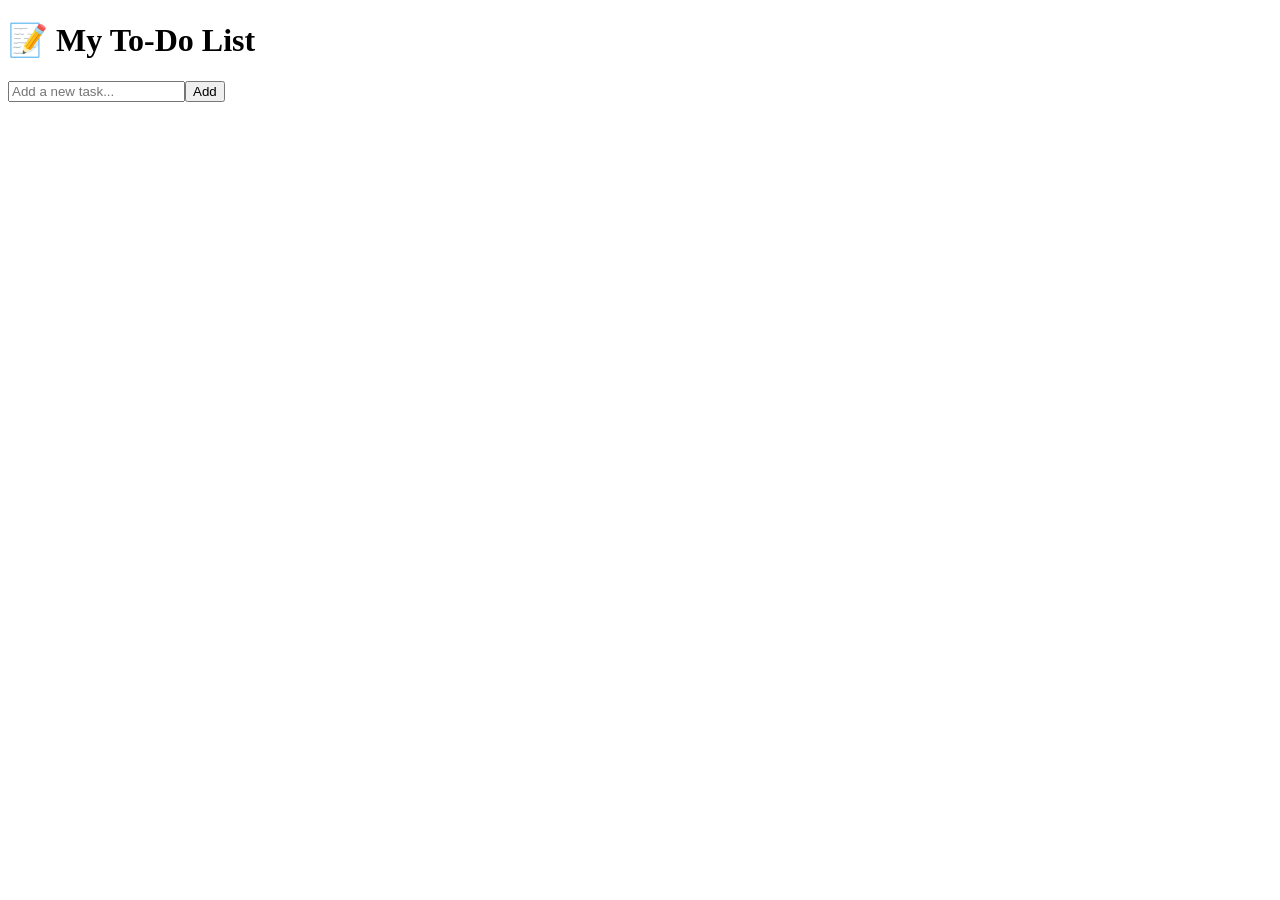
==== exp3/index.html @ 064bc7c7 "Add Index File" ====
<!DOCTYPE html>
<html lang="en">
<head>
<meta charset="UTF-8">
<meta name="viewport" content="width=device-width, initial-scale=1.0">
<title>To-Do List</title>
<link rel="stylesheet" href="style.css">
</head>
<body>
<div class="container">
<h1>📝 My To-Do List</h1>
<div class="input-box"><input type="text" id="taskInput" placeholder="Add a new task..."><button id="addBtn">Add</button></div>
<ul id="taskList"></ul>
<p id="counter"></p>
</div>
<script src="script.js"></script>
</body>
</html>
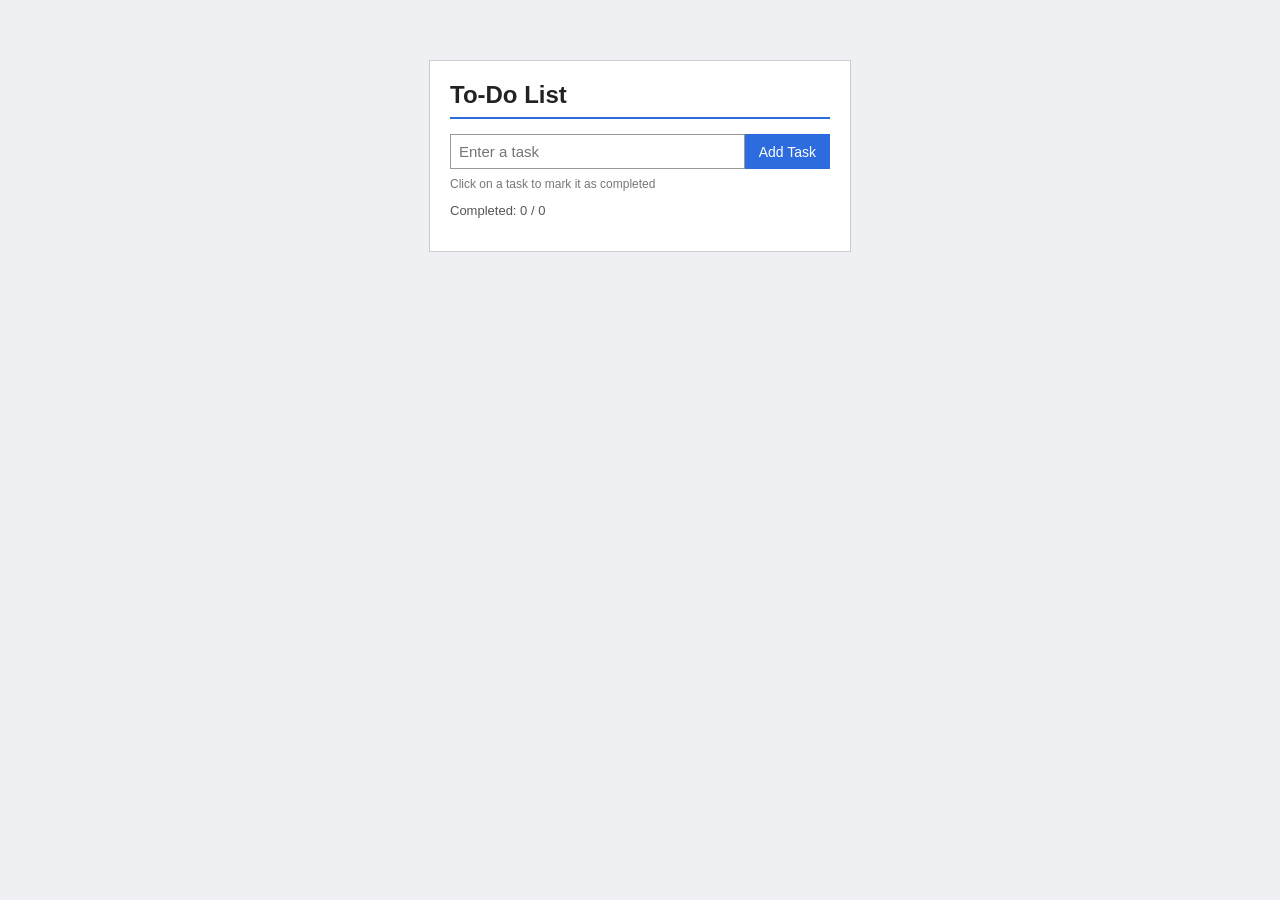
==== commit 9be18b4d: "Made changes" ====
--- a/exp3/index.html
+++ b/exp3/index.html
@@ -7,11 +7,12 @@
 <link rel="stylesheet" href="style.css">
 </head>
 <body>
-<div class="container">
-<h1>📝 My To-Do List</h1>
-<div class="input-box"><input type="text" id="taskInput" placeholder="Add a new task..."><button id="addBtn">Add</button></div>
-<ul id="taskList"></ul>
-<p id="counter"></p>
+<div class="box">
+<h2>To-Do List</h2>
+<div class="top"><input type="text" id="task" placeholder="Enter a task"><button id="add">Add Task</button></div>
+<p class="hint">Click on a task to mark it as completed</p>
+<ul id="list"></ul>
+<p id="count"></p>
 </div>
 <script src="script.js"></script>
 </body>
--- a/exp3/style.css
+++ b/exp3/style.css
@@ -0,0 +1,15 @@
+body{font-family:"Segoe UI",Tahoma,sans-serif;background:#eef0f3;margin:0;}
+.box{width:380px;max-width:90%;margin:60px auto;background:#fff;border:1px solid #ccc;padding:20px;}
+h2{margin:0 0 15px;font-weight:600;color:#222;border-bottom:2px solid #2d6cdf;padding-bottom:8px;}
+.top{display:flex;}
+.top input{flex:1;padding:8px;border:1px solid #999;font-size:15px;}
+.top input:focus{outline:none;border-color:#2d6cdf;}
+button{background:#2d6cdf;color:#fff;border:none;padding:8px 14px;font-size:14px;cursor:pointer;}
+button:hover{background:#1f55b8;}
+.hint{font-size:12px;color:#777;margin:8px 0;}
+ul{list-style:none;padding:0;margin:0;}
+li{display:flex;justify-content:space-between;align-items:center;padding:8px 4px;border-bottom:1px solid #ddd;cursor:pointer;}
+li.done span{text-decoration:line-through;color:#999;}
+li button{background:none;color:#d33;padding:2px 6px;}
+li button:hover{background:#fbe3e3;}
+#count{font-size:13px;color:#555;margin-top:12px;}
